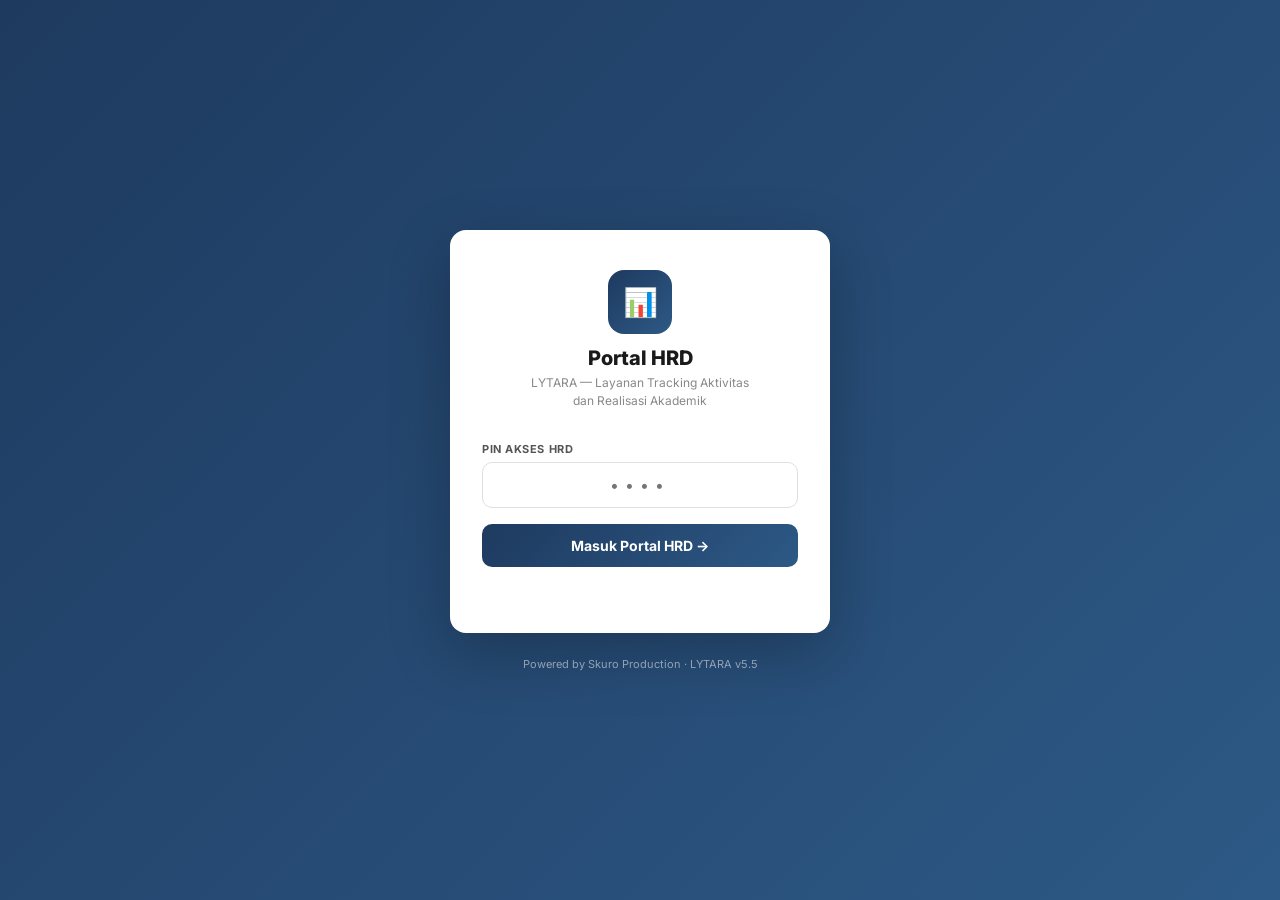
==== hrd.html @ 9475cfd2 "Update hrd.html" ====
<!DOCTYPE html>
<html lang="id">
<head>
<meta charset="UTF-8"/>
<meta name="viewport" content="width=device-width, initial-scale=1.0"/>
<title>LYTARA — Portal HRD</title>
<link href="https://fonts.googleapis.com/css2?family=Inter:wght@400;500;600;700;800&display=swap" rel="stylesheet"/>
<style>
/* ── RESET & BASE ── */
*{box-sizing:border-box;margin:0;padding:0}
body{font-family:'Inter',sans-serif;font-size:14px;color:#1a1a1a;background:#f0f2f5;min-height:100vh}

/* ── LOGIN SCREEN ── */
.login-screen{display:flex;position:fixed;inset:0;background:linear-gradient(135deg,#1e3a5f 0%,#2d5986 100%);z-index:200;align-items:center;justify-content:center;padding:1rem;flex-direction:column}
.login-screen.hide{display:none}
.login-box{background:#fff;border-radius:16px;padding:2.5rem 2rem;width:100%;max-width:380px;box-shadow:0 20px 60px rgba(0,0,0,.25)}
.login-logo{text-align:center;margin-bottom:1.5rem}
.login-logo-icon{width:64px;height:64px;background:linear-gradient(135deg,#1e3a5f,#2d5986);border-radius:16px;display:flex;align-items:center;justify-content:center;margin:0 auto 12px;font-size:28px}
.login-title{font-size:20px;font-weight:800;color:#1a1a1a;text-align:center;margin-bottom:4px}
.login-sub{font-size:12px;color:#888;text-align:center;margin-bottom:2rem;line-height:1.5}
.login-label{display:block;font-size:11px;font-weight:700;color:#555;margin-bottom:6px;text-transform:uppercase;letter-spacing:.05em}
.login-input{width:100%;border:1.5px solid #e0e0e0;border-radius:10px;padding:12px 14px;font-size:16px;font-family:inherit;text-align:center;letter-spacing:6px;outline:none;transition:border-color .2s}
.login-input:focus{border-color:#2d5986}
.login-btn{width:100%;padding:13px;background:linear-gradient(135deg,#1e3a5f,#2d5986);color:#fff;border:none;border-radius:10px;font-size:14px;font-weight:700;font-family:inherit;cursor:pointer;margin-top:1rem;transition:opacity .2s}
.login-btn:hover{opacity:.9}
.login-err{font-size:12px;color:#d32f2f;text-align:center;margin-top:10px;min-height:16px;font-weight:500}
.login-footer{color:rgba(255,255,255,.5);font-size:11px;margin-top:1.5rem;text-align:center}

/* ── APP LAYOUT ── */
.app{display:none;min-height:100vh;flex-direction:column}
.app.show{display:flex}

/* ── HEADER ── */
.hrd-header{background:#fff;border-bottom:1px solid #e8eaed;padding:0 1.5rem;display:flex;align-items:center;justify-content:space-between;height:60px;position:sticky;top:0;z-index:10;box-shadow:0 1px 4px rgba(0,0,0,.06)}
.hrd-header-left{display:flex;align-items:center;gap:12px}
.hrd-logo{width:36px;height:36px;background:linear-gradient(135deg,#1e3a5f,#2d5986);border-radius:9px;display:flex;align-items:center;justify-content:center;font-size:16px;flex-shrink:0}
.hrd-brand{font-size:15px;font-weight:800;color:#1a1a1a}
.hrd-brand span{font-size:11px;font-weight:500;color:#888;display:block;margin-top:1px}
.hrd-header-right{display:flex;align-items:center;gap:10px}
.hrd-badge{background:#e8f0fe;color:#1e3a5f;font-size:11px;font-weight:700;padding:4px 10px;border-radius:20px}
.hrd-clock{font-size:12px;color:#888;font-weight:500}
.btn-logout{padding:7px 14px;border:1.5px solid #e0e0e0;border-radius:8px;background:#fff;font-size:12px;font-weight:600;color:#666;cursor:pointer;font-family:inherit;transition:all .2s}
.btn-logout:hover{border-color:#d32f2f;color:#d32f2f}

/* ── MAIN CONTENT ── */
.hrd-main{flex:1;padding:1.5rem;max-width:1100px;width:100%;margin:0 auto}

/* ── TAB NAV ── */
.hrd-tabs{display:flex;gap:2px;background:#fff;border:1px solid #e8eaed;border-radius:12px;padding:4px;margin-bottom:1.5rem;box-shadow:0 1px 4px rgba(0,0,0,.04)}
.hrd-tab{flex:1;padding:9px 12px;text-align:center;font-size:13px;font-weight:600;cursor:pointer;border-radius:9px;border:none;background:none;color:#888;font-family:inherit;transition:all .15s;white-space:nowrap}
.hrd-tab.active{background:linear-gradient(135deg,#1e3a5f,#2d5986);color:#fff;box-shadow:0 2px 8px rgba(30,58,95,.25)}
.hrd-panel{display:none}
.hrd-panel.active{display:block}

/* ── CARDS ── */
.card{background:#fff;border:1px solid #e8eaed;border-radius:12px;padding:1.25rem;margin-bottom:1rem;box-shadow:0 1px 4px rgba(0,0,0,.04)}
.card-title{font-size:13px;font-weight:700;color:#555;text-transform:uppercase;letter-spacing:.05em;margin-bottom:1rem;display:flex;align-items:center;gap:6px}

/* ── STAT GRID ── */
.stat-grid{display:grid;grid-template-columns:repeat(auto-fit,minmax(160px,1fr));gap:12px;margin-bottom:1.5rem}
.stat-card{background:#fff;border:1px solid #e8eaed;border-radius:12px;padding:1.25rem;text-align:center;box-shadow:0 1px 4px rgba(0,0,0,.04)}
.stat-num{font-size:28px;font-weight:800;color:#1a1a1a;line-height:1}
.stat-lbl{font-size:11px;color:#888;margin-top:6px;font-weight:500}
.stat-card.blue .stat-num{color:#1e3a5f}
.stat-card.green .stat-num{color:#2e7d32}
.stat-card.orange .stat-num{color:#e65100}
.stat-card.red .stat-num{color:#c62828}

/* ── FILTER BAR ── */
.filter-bar{display:flex;gap:10px;flex-wrap:wrap;margin-bottom:1.25rem;align-items:flex-end}
.filter-group{display:flex;flex-direction:column;gap:4px}
.filter-label{font-size:11px;font-weight:700;color:#555;text-transform:uppercase;letter-spacing:.04em}
.filter-input{border:1.5px solid #e0e0e0;border-radius:8px;padding:8px 10px;font-size:13px;font-family:inherit;background:#fff;color:#1a1a1a;outline:none;min-width:140px}
.filter-input:focus{border-color:#2d5986}
.btn-filter{padding:8px 18px;background:#1e3a5f;color:#fff;border:none;border-radius:8px;font-size:13px;font-weight:600;cursor:pointer;font-family:inherit;align-self:flex-end}
.btn-export{padding:8px 16px;background:#2e7d32;color:#fff;border:none;border-radius:8px;font-size:13px;font-weight:600;cursor:pointer;font-family:inherit;display:flex;align-items:center;gap:6px;align-self:flex-end}
.btn-export:hover{background:#1b5e20}

/* ── TABLE ── */
.tbl-wrap{overflow-x:auto}
table{width:100%;border-collapse:collapse;font-size:13px}
th{text-align:left;padding:10px 12px;font-weight:700;color:#555;border-bottom:2px solid #e8eaed;background:#f8f9fa;font-size:11px;text-transform:uppercase;letter-spacing:.04em;white-space:nowrap}
td{padding:10px 12px;border-bottom:1px solid #f0f2f5;color:#1a1a1a;vertical-align:middle}
tr:last-child td{border-bottom:none}
tr:hover td{background:#f8f9fa}

/* ── BADGE ── */
.badge{display:inline-block;padding:3px 10px;border-radius:20px;font-size:11px;font-weight:700}
.badge-green{background:#e8f5e9;color:#2e7d32}
.badge-yellow{background:#fff8e1;color:#e65100}
.badge-red{background:#ffebee;color:#c62828}
.badge-blue{background:#e3f2fd;color:#1565c0}
.badge-gray{background:#f5f5f5;color:#666}

/* ── PROGRESS BAR ── */
.prog-wrap{background:#f0f2f5;border-radius:20px;height:8px;flex:1;min-width:80px}
.prog-bar{height:8px;border-radius:20px;transition:width .4s ease}

/* ── LEADERBOARD ── */
.lb-row{display:flex;align-items:center;gap:12px;padding:10px 0;border-bottom:1px solid #f0f2f5}
.lb-row:last-child{border-bottom:none}
.lb-rank{width:30px;text-align:center;font-size:16px;flex-shrink:0}
.lb-rank-num{width:30px;text-align:center;font-size:12px;font-weight:700;color:#888;flex-shrink:0}
.lb-avatar{width:36px;height:36px;border-radius:50%;display:flex;align-items:center;justify-content:center;font-size:13px;font-weight:700;color:#fff;flex-shrink:0}
.lb-info{flex:1;min-width:0}
.lb-name{font-size:13px;font-weight:700;color:#1a1a1a;white-space:nowrap;overflow:hidden;text-overflow:ellipsis}
.lb-sub{font-size:11px;color:#888;margin-top:2px}
.lb-pct{font-size:14px;font-weight:800;width:44px;text-align:right;flex-shrink:0}

/* ── DETAIL DOSEN ── */
.dosen-grid{display:grid;grid-template-columns:repeat(auto-fill,minmax(260px,1fr));gap:12px;margin-bottom:1rem}
.dosen-card{background:#fff;border:1px solid #e8eaed;border-radius:12px;padding:1rem;cursor:pointer;transition:all .15s;box-shadow:0 1px 4px rgba(0,0,0,.04)}
.dosen-card:hover{border-color:#2d5986;box-shadow:0 4px 16px rgba(30,58,95,.12);transform:translateY(-1px)}
.dosen-card-header{display:flex;align-items:center;gap:10px;margin-bottom:10px}
.dosen-avatar{width:40px;height:40px;border-radius:50%;display:flex;align-items:center;justify-content:center;font-size:14px;font-weight:800;color:#fff;flex-shrink:0}
.dosen-name{font-size:13px;font-weight:700;color:#1a1a1a;line-height:1.3}
.dosen-nip{font-size:11px;color:#888;margin-top:1px}
.dosen-stats{display:grid;grid-template-columns:1fr 1fr;gap:6px}
.dosen-stat{background:#f8f9fa;border-radius:8px;padding:7px 10px;text-align:center}
.dosen-stat-num{font-size:15px;font-weight:800;color:#1a1a1a}
.dosen-stat-lbl{font-size:10px;color:#888;margin-top:1px}

/* ── MODAL DETAIL ── */
.mo{display:none;position:fixed;inset:0;background:rgba(0,0,0,.5);z-index:100;align-items:flex-start;justify-content:center;padding:1rem;overflow-y:auto}
.mo.open{display:flex}
.mo-box{background:#fff;border-radius:16px;padding:1.75rem;width:100%;max-width:600px;margin:auto;box-shadow:0 20px 60px rgba(0,0,0,.2)}
.mo-header{display:flex;justify-content:space-between;align-items:flex-start;margin-bottom:1.25rem}
.mo-title{font-size:16px;font-weight:800;color:#1a1a1a}
.mo-close{width:32px;height:32px;border:none;background:#f0f2f5;border-radius:8px;cursor:pointer;font-size:16px;display:flex;align-items:center;justify-content:center;flex-shrink:0}

/* ── TREN CHART ── */
.tren-wrap{display:flex;align-items:flex-end;gap:4px;height:80px}
.tren-col{display:flex;flex-direction:column;align-items:center;flex:1;gap:3px}
.tren-bar{width:100%;border-radius:4px 4px 0 0;min-height:2px;transition:height .4s}
.tren-lbl{font-size:9px;color:#888;white-space:nowrap}
.tren-pct{font-size:9px;font-weight:700}

/* ── EMPTY STATE ── */
.empty{text-align:center;padding:2rem;color:#aaa;font-size:13px}

/* ── LOADING ── */
.loading{text-align:center;padding:2rem;color:#888;font-size:13px}

/* ── PRINT ── */
@media print{
  .hrd-header,.hrd-tabs,.filter-bar,.btn-export,.btn-logout,.mo{display:none!important}
  .hrd-panel{display:block!important}
  body,html{background:#fff}
  .card{box-shadow:none;border:1px solid #ddd}
}
</style>
</head>
<body>

<!-- ── LOGIN SCREEN ── -->
<div class="login-screen" id="login-screen">
  <div class="login-box">
    <div class="login-logo">
      <div class="login-logo-icon">📊</div>
      <div class="login-title">Portal HRD</div>
      <div class="login-sub">LYTARA — Layanan Tracking Aktivitas<br>dan Realisasi Akademik</div>
    </div>
    <label class="login-label">PIN Akses HRD</label>
    <input class="login-input" type="password" id="hrd-pin" placeholder="••••" maxlength="4"
      onkeydown="if(event.key==='Enter') doHrdLogin()"/>
    <button class="login-btn" onclick="doHrdLogin()">Masuk Portal HRD →</button>
    <div class="login-err" id="login-err"></div>
  </div>
  <div class="login-footer">Powered by Skuro Production · LYTARA v5.5</div>
</div>

<!-- ── APP ── -->
<div class="app" id="app">

  <!-- Header -->
  <div class="hrd-header">
    <div class="hrd-header-left">
      <div class="hrd-logo">📊</div>
      <div class="hrd-brand">
        Portal HRD
        <span>LYTARA — Monitoring Kehadiran Dosen</span>
      </div>
    </div>
    <div class="hrd-header-right">
      <span class="hrd-badge">👤 HRD View</span>
      <span class="hrd-clock" id="clk"></span>
      <button class="btn-logout" onclick="doLogout()">Keluar</button>
    </div>
  </div>

  <!-- Main -->
  <div class="hrd-main">

    <!-- Filter Semester Global (berlaku untuk Rekap & Leaderboard) -->
    <div style="display:flex;align-items:center;gap:10px;margin-bottom:1rem;background:#fff;border:1px solid #e8eaed;border-radius:10px;padding:10px 14px;box-shadow:0 1px 4px rgba(0,0,0,.04)">
      <span style="font-size:11px;font-weight:700;color:#555;text-transform:uppercase;letter-spacing:.05em;white-space:nowrap">📅 Tahun Akademik / Semester</span>
      <select id="global-semester" class="filter-input" style="min-width:200px;margin:0" onchange="onGlobalSemesterChange()">
        <option value="all">Semua Semester</option>
      </select>
      <span style="font-size:11px;color:#aaa;white-space:nowrap">Berlaku untuk tab Rekap & Leaderboard</span>
    </div>

    <!-- Tab Nav -->
    <div class="hrd-tabs">
      <button class="hrd-tab active" onclick="switchTab('rekap',this)">📋 Rekap Kehadiran</button>
      <button class="hrd-tab" onclick="switchTab('leaderboard',this)">🏆 Leaderboard</button>
      <button class="hrd-tab" onclick="switchTab('detail',this)">👥 Detail Per Dosen</button>
      <button class="hrd-tab" onclick="switchTab('rapor',this)">📄 Rapor Evaluasi</button>
    </div>

    <!-- ══ PANEL 1: REKAP KEHADIRAN ══ -->
    <div class="hrd-panel active" id="panel-rekap">

      <!-- Stat summary -->
      <div class="stat-grid" id="rekap-stat-grid">
        <div class="stat-card blue"><div class="stat-num" id="st-total-dosen">–</div><div class="stat-lbl">Total Dosen</div></div>
        <div class="stat-card"><div class="stat-num" id="st-total-presensi">–</div><div class="stat-lbl">Total Presensi</div></div>
        <div class="stat-card green"><div class="stat-num" id="st-tepat">–</div><div class="stat-lbl">% Tepat Hadir</div></div>
        <div class="stat-card orange"><div class="stat-num" id="st-terlambat">–</div><div class="stat-lbl">% Terlambat</div></div>
        <div class="stat-card red"><div class="stat-num" id="st-sangat">–</div><div class="stat-lbl">% Sangat Terlambat</div></div>
      </div>

      <!-- Filter -->
      <div class="filter-bar">
        <div class="filter-group">
          <span class="filter-label">Bulan</span>
          <select class="filter-input" id="rekap-bulan">
            <option value="all">Semua Bulan</option>
          </select>
        </div>
        <div class="filter-group">
          <span class="filter-label">Dosen</span>
          <select class="filter-input" id="rekap-dosen">
            <option value="all">Semua Dosen</option>
          </select>
        </div>
        <button class="btn-filter" onclick="renderRekap()">Terapkan</button>
        <button class="btn-export" onclick="exportRekap()">⬇ Export Excel</button>
      </div>

      <!-- Table -->
      <div class="card">
        <div class="tbl-wrap">
          <table id="rekap-table">
            <thead>
              <tr>
                <th>No</th>
                <th>Nama Dosen</th>
                <th>NIP</th>
                <th>Total Sesi</th>
                <th>Tepat Waktu</th>
                <th>Terlambat</th>
                <th>Sangat Terlambat</th>
                <th>% Kehadiran</th>
                <th>Grafik</th>
              </tr>
            </thead>
            <tbody id="rekap-tbody">
              <tr><td colspan="9" class="loading">Memuat data...</td></tr>
            </tbody>
          </table>
        </div>
      </div>
    </div>

    <!-- ══ PANEL 2: LEADERBOARD ══ -->
    <div class="hrd-panel" id="panel-leaderboard">
      <div style="display:grid;grid-template-columns:1fr 1fr;gap:1rem">

        <div class="card">
          <div class="card-title">🏆 Top Ketepatan Hadir</div>
          <div id="lb-hadir"></div>
        </div>

        <div class="card">
          <div class="card-title">🔴 Paling Sering Terlambat</div>
          <div id="lb-selesai"></div>
        </div>

      </div>

      <div class="card" style="margin-top:0">
        <div class="card-title">⚠️ Perlu Perhatian — Kehadiran Rendah</div>
        <div id="lb-rendah"></div>
      </div>

      <!-- Keterangan metodologi -->
      <div style="background:#f8f9fa;border:1px solid #e8eaed;border-radius:10px;padding:14px 16px;margin-top:0;font-size:12px;color:#666;line-height:1.8">
        <div style="font-size:11px;font-weight:700;color:#555;text-transform:uppercase;letter-spacing:.05em;margin-bottom:8px">ℹ️ Keterangan Metodologi</div>
        <div style="display:grid;grid-template-columns:1fr 1fr 1fr;gap:12px">
          <div>
            <div style="font-weight:700;color:#1a1a1a;margin-bottom:3px">🏆 Top Ketepatan Hadir</div>
            Diurutkan berdasarkan persentase sesi yang direkam tepat waktu (status hijau). Minimum 3 sesi untuk masuk perhitungan.
          </div>
          <div>
            <div style="font-weight:700;color:#1a1a1a;margin-bottom:3px">🔴 Paling Sering Terlambat</div>
            Diurutkan berdasarkan <b>rata-rata menit keterlambatan</b> per sesi. Data dengan selisih &gt;120 menit dikecualikan karena dianggap anomali (kemungkinan lupa rekam, bukan keterlambatan murni).
          </div>
          <div>
            <div style="font-weight:700;color:#1a1a1a;margin-bottom:3px">⚠️ Perlu Perhatian</div>
            Dosen dengan persentase ketepatan hadir di bawah 70%. Ambang batas ini mengacu pada standar minimal kehadiran akademik yang umum berlaku.
          </div>
        </div>
        <div style="margin-top:10px;padding-top:10px;border-top:1px solid #e8eaed;color:#999">
          Status kehadiran ditentukan sistem berdasarkan selisih waktu rekam dengan jadwal: <span style="color:#2e7d32;font-weight:600">Tepat</span> = sesuai jadwal, <span style="color:#e65100;font-weight:600">Terlambat</span> = lewat jadwal, <span style="color:#c62828;font-weight:600">Sangat Terlambat</span> = jauh melewati jadwal.
        </div>
      </div>
    </div>

    <!-- ══ PANEL 3: DETAIL PER DOSEN ══ -->
    <div class="hrd-panel" id="panel-detail">
      <div class="filter-bar">
        <div class="filter-group">
          <span class="filter-label">Cari Dosen</span>
          <input class="filter-input" type="text" id="detail-cari" placeholder="Ketik nama..." oninput="renderDetail()"/>
        </div>
        <button class="btn-export" onclick="exportDetail()">⬇ Export Excel</button>
      </div>
      <div class="dosen-grid" id="detail-grid">
        <div class="loading">Memuat data...</div>
      </div>
    </div>

    <!-- ══ PANEL 4: RAPOR EVALUASI ══ -->
    <div class="hrd-panel" id="panel-rapor">
      <div class="filter-bar">
        <div class="filter-group">
          <span class="filter-label">Semester</span>
          <select class="filter-input" id="rapor-sem" onchange="renderRaporSemua()">
            <option value="all">Semua Semester</option>
          </select>
        </div>
        <div class="filter-group">
          <span class="filter-label">Cari Dosen</span>
          <input class="filter-input" type="text" id="rapor-cari" placeholder="Ketik nama..." oninput="renderRaporSemua()"/>
        </div>
        <button class="btn-export" onclick="exportRaporSemua()">⬇ Export Excel Semua</button>
      </div>
      <!-- Tabel semua dosen -->
      <div class="card" style="margin-bottom:1rem">
        <div class="tbl-wrap">
          <table>
            <thead>
              <tr>
                <th>No</th>
                <th>Nama Dosen</th>
                <th>NIP</th>
                <th style="text-align:center">Sesi</th>
                <th style="text-align:center">Tepat</th>
                <th style="text-align:center">Terlambat</th>
                <th style="text-align:center">Sangat Lambat</th>
                <th style="text-align:center">% Hadir</th>
                <th style="text-align:center">Grade</th>
                <th style="text-align:center">Aksi</th>
              </tr>
            </thead>
            <tbody id="rapor-tbody-semua">
              <tr><td colspan="10" class="loading">Memuat data...</td></tr>
            </tbody>
          </table>
        </div>
      </div>
    </div>

  </div><!-- /hrd-main -->
</div><!-- /app -->

<!-- Modal Detail Dosen -->
<div class="mo" id="mo-detail">
  <div class="mo-box">
    <div class="mo-header">
      <div>
        <div class="mo-title" id="mo-nama">–</div>
        <div style="font-size:12px;color:#888;margin-top:2px" id="mo-nip">–</div>
      </div>
      <button class="mo-close" onclick="closeMo()">✕</button>
    </div>
    <div id="mo-konten"></div>
  </div>
</div>

<!-- Modal Rapor Detail per Dosen -->
<div class="mo" id="mo-rapor">
  <div class="mo-box" style="max-width:700px">
    <div class="mo-header">
      <div>
        <div class="mo-title" id="mo-rapor-nama">–</div>
        <div style="font-size:12px;color:#888;margin-top:2px" id="mo-rapor-nip">–</div>
      </div>
      <div style="display:flex;gap:8px;align-items:center">
        <button class="btn-export" style="padding:6px 12px;font-size:11px" onclick="exportRaporSatu()">⬇ Export</button>
        <button class="mo-close" onclick="closeMoRapor()">✕</button>
      </div>
    </div>
    <div id="mo-rapor-konten"></div>
  </div>
</div>

<script>
// ── CONFIG ──
const API     = 'https://script.google.com/macros/s/AKfycbzcIoEqRDMV0rnNzPn6A_A8KP4JR_9hnQuKKY4yQDpvQq6p_M2mlenyjt1xJ9KCPtbN/exec';
const PIN_HRD = '0630';

// ── STATE ──
let D=[], J=[], P=[], loggedIn=false;

// ── CLOCK ──
function tick(){
  var el=document.getElementById('clk'); if(!el)return;
  var n=new Date();
  el.textContent=n.toLocaleDateString('id-ID',{weekday:'short',day:'numeric',month:'short',year:'numeric'})+' '+n.toLocaleTimeString('id-ID',{hour:'2-digit',minute:'2-digit',second:'2-digit'});
}
setInterval(tick,1000); tick();

// ── AUTH ──
function doHrdLogin(){
  var pin=document.getElementById('hrd-pin').value.trim();
  var err=document.getElementById('login-err');
  if(!pin){err.textContent='Masukkan PIN terlebih dahulu.';return;}
  if(pin!==PIN_HRD){err.textContent='❌ PIN salah. Hubungi administrator.';document.getElementById('hrd-pin').value='';return;}
  sessionStorage.setItem('hrd_auth','1');
  showApp();
}

function doLogout(){
  if(!confirm('Keluar dari Portal HRD?'))return;
  sessionStorage.removeItem('hrd_auth');
  document.getElementById('app').classList.remove('show');
  document.getElementById('login-screen').classList.remove('hide');
  document.getElementById('hrd-pin').value='';
}

async function showApp(){
  document.getElementById('login-screen').classList.add('hide');
  document.getElementById('app').classList.add('show');
  await loadData();
}

// ── DATA LOAD ──
async function get(p){
  var r=await fetch(API+'?'+new URLSearchParams(p).toString(),{redirect:'follow'});
  return JSON.parse(await r.text());
}

async function loadData(){
  try{
    var r=await Promise.all([
      get({action:'getDosen'}),
      get({action:'getJadwal'}),
      get({action:'getPresensi'})
    ]);
    D=r[0].data||[];
    J=r[1].data||[];
    P=r[2].data||[];
    initFilters();
    renderRekap();
    renderLeaderboard();
    renderDetail();
    initRapor();
  }catch(e){
    console.error('Gagal load data:',e);
  }
}

// ── HELPERS ──
function initials(nama){
  var p=nama.trim().split(' ');
  return ((p[0]?p[0][0]:'')+( p[1]?p[1][0]:'')).toUpperCase();
}

var AVATAR_COLORS=['#1e3a5f','#2e7d32','#6a1b9a','#c62828','#e65100','#00695c','#4527a0','#0277bd'];
function avatarColor(id){
  var idx=0; for(var i=0;i<id.length;i++) idx+=id.charCodeAt(i);
  return AVATAR_COLORS[idx%AVATAR_COLORS.length];
}

function pctColor(pct){
  if(pct>=80)return'#2e7d32';
  if(pct>=60)return'#e65100';
  return'#c62828';
}

function badgeClass(pct){
  if(pct>=80)return'badge-green';
  if(pct>=60)return'badge-yellow';
  return'badge-red';
}

function bulanNama(num){
  return['','Jan','Feb','Mar','Apr','Mei','Jun','Jul','Agu','Sep','Okt','Nov','Des'][num]||'';
}

// Hitung statistik per dosen
function hitungStatDosen(dosenId, filterBulan, filterSemester){
  var myP = P.filter(function(p){
    if(p.dosenId!==dosenId) return false;
    if(filterBulan && filterBulan!=='all' && String(p.bulan)!==String(filterBulan)) return false;
    if(filterSemester && filterSemester!=='all' && String(p.semester)!==String(filterSemester)) return false;
    return true;
  });
  var total  = myP.length;
  var tepat  = myP.filter(function(p){return p.color==='green';}).length;
  var lambat = myP.filter(function(p){return p.color==='yellow';}).length;
  var sangat = myP.filter(function(p){return p.color==='red';}).length;
  var selesaiTepat = myP.filter(function(p){return p.colorSelesai==='green'&&p.waktuSelesai;}).length;
  var pctHadir = total>0?Math.round(tepat/total*100):0;
  var pctSelesai = total>0?Math.round(selesaiTepat/total*100):0;
  return{total,tepat,lambat,sangat,pctHadir,pctSelesai,myP};
}

// ── INIT FILTERS ──
function initFilters(){
  // Bulan
  var bulanSet={};
  P.forEach(function(p){if(p.bulan)bulanSet[p.bulan]=true;});
  var bulanKeys=Object.keys(bulanSet).map(Number).sort(function(a,b){return a-b;});
  var selBulan=document.getElementById('rekap-bulan');
  selBulan.innerHTML='<option value="all">Semua Bulan</option>';
  bulanKeys.forEach(function(b){
    var o=document.createElement('option');
    o.value=b; o.textContent=bulanNama(b)+' '+Math.floor(b/100||new Date().getFullYear());
    selBulan.appendChild(o);
  });

  // Dosen filter rekap
  var selDosen=document.getElementById('rekap-dosen');
  selDosen.innerHTML='<option value="all">Semua Dosen</option>';
  D.forEach(function(d){
    var o=document.createElement('option');
    o.value=d.id; o.textContent=d.nama.split(',')[0];
    selDosen.appendChild(o);
  });

  // Semester — isi dropdown rapor-sem & global-semester
  // Sort terbaru dulu: "Semester Genap 2026/2027" > "Semester Ganjil 2025/2026"
  var semSet={};
  P.forEach(function(p){if(p.semester&&p.semester.trim())semSet[p.semester.trim()]=true;});
  var semKeys=Object.keys(semSet).sort().reverse(); // terbaru di atas

  var selSem=document.getElementById('rapor-sem');
  selSem.innerHTML='<option value="all">Semua Semester</option>';
  semKeys.forEach(function(s){
    var o=document.createElement('option');
    o.value=s; o.textContent=s; selSem.appendChild(o);
  });

  var selGlobal=document.getElementById('global-semester');
  selGlobal.innerHTML='<option value="all">Semua Semester</option>';
  semKeys.forEach(function(s){
    var o=document.createElement('option');
    o.value=s; o.textContent=s; selGlobal.appendChild(o);
  });

  // Stat ringkas
  var totP=P.length;
  var tepat=P.filter(function(p){return p.color==='green';}).length;
  var lambat=P.filter(function(p){return p.color==='yellow';}).length;
  var sangat=P.filter(function(p){return p.color==='red';}).length;
  document.getElementById('st-total-dosen').textContent=D.length;
  document.getElementById('st-total-presensi').textContent=totP;
  document.getElementById('st-tepat').textContent=totP>0?Math.round(tepat/totP*100)+'%':'–';
  document.getElementById('st-terlambat').textContent=totP>0?Math.round(lambat/totP*100)+'%':'–';
  document.getElementById('st-sangat').textContent=totP>0?Math.round(sangat/totP*100)+'%':'–';
}

// ── PANEL 1: REKAP ──
function renderRekap(){
  var filterBulan=document.getElementById('rekap-bulan').value;
  var filterDosen=document.getElementById('rekap-dosen').value;
  var filterSemester=document.getElementById('global-semester').value;

  var dosenList = filterDosen==='all' ? D : D.filter(function(d){return d.id===filterDosen;});
  var rows = dosenList.map(function(d){
    var s=hitungStatDosen(d.id, filterBulan, filterSemester);
    return{d,s};
  }).filter(function(x){return x.s.total>0;})
    .sort(function(a,b){return b.s.pctHadir-a.s.pctHadir;});

  if(!rows.length){
    document.getElementById('rekap-tbody').innerHTML='<tr><td colspan="9" class="empty">Tidak ada data presensi untuk filter ini.</td></tr>';
    return;
  }

  document.getElementById('rekap-tbody').innerHTML=rows.map(function(item,i){
    var d=item.d, s=item.s;
    var pct=s.pctHadir;
    var barColor=pctColor(pct);
    return '<tr>'
      +'<td style="color:#888;font-size:12px">'+(i+1)+'</td>'
      +'<td><div style="font-weight:600;color:#1a1a1a">'+d.nama.split(',')[0]+'</div>'+(d.nama.includes(',')&&d.nama.split(',')[1]?'<div style="font-size:11px;color:#888">'+d.nama.split(',').slice(1).join(',').trim()+'</div>':'')+'</td>'
      +'<td style="color:#888;font-size:12px">'+(d.nip||'–')+'</td>'
      +'<td style="font-weight:700;text-align:center">'+s.total+'</td>'
      +'<td style="text-align:center"><span class="badge badge-green">'+s.tepat+'</span></td>'
      +'<td style="text-align:center"><span class="badge badge-yellow">'+s.lambat+'</span></td>'
      +'<td style="text-align:center"><span class="badge badge-red">'+s.sangat+'</span></td>'
      +'<td style="font-weight:800;color:'+barColor+'">'+pct+'%</td>'
      +'<td style="min-width:100px"><div style="display:flex;align-items:center;gap:6px"><div class="prog-wrap"><div class="prog-bar" style="width:'+pct+'%;background:'+barColor+'"></div></div></div></td>'
      +'</tr>';
  }).join('');
}

// ── PANEL 2: LEADERBOARD ──
function renderLeaderboard(){
  var filterSemLb=document.getElementById('global-semester').value;
  var dosenStats=D.map(function(d){
    var s=hitungStatDosen(d.id,'all',filterSemLb);
    return{d,s};
  }).filter(function(x){return x.s.total>=3;}); // min 3 sesi

  // Top hadir
  var topHadir=dosenStats.slice().sort(function(a,b){return b.s.pctHadir-a.s.pctHadir;}).slice(0,10);
  document.getElementById('lb-hadir').innerHTML=topHadir.length?topHadir.map(function(item,i){
    var medals=['🥇','🥈','🥉'];
    return '<div class="lb-row">'
      +'<div class="'+(i<3?'lb-rank':'lb-rank-num')+'">'+(i<3?medals[i]:i+1)+'</div>'
      +'<div class="lb-avatar" style="background:'+avatarColor(item.d.id)+'">'+initials(item.d.nama)+'</div>'
      +'<div class="lb-info"><div class="lb-name">'+item.d.nama.split(',')[0]+'</div><div class="lb-sub">'+item.s.total+' sesi · '+item.s.tepat+' tepat waktu</div></div>'
      +'<div class="lb-pct" style="color:'+pctColor(item.s.pctHadir)+'">'+item.s.pctHadir+'%</div>'
      +'</div>';
  }).join(''):'<div class="empty">Belum ada data.</div>';

  // Top selesai
  // Paling sering terlambat — rata-rata menit keterlambatan, exclude anomali >120 menit
  var topTerlambat = dosenStats.map(function(item) {
    // Ambil presensi yang terlambat, exclude anomali lupa rekam (>120 menit)
    var lambatValid = item.s.myP.filter(function(p) {
      return (p.color === 'yellow' || p.color === 'red') && Number(p.diff) <= 120;
    });
    var rataLambat = lambatValid.length > 0
      ? Math.round(lambatValid.reduce(function(acc,p){ return acc + Number(p.diff); }, 0) / lambatValid.length)
      : 0;
    return { d: item.d, s: item.s, lambatValid: lambatValid, rataLambat: rataLambat };
  }).filter(function(x){ return x.lambatValid.length > 0; })
    .sort(function(a,b){ return b.rataLambat - a.rataLambat; })
    .slice(0,10);

  document.getElementById('lb-selesai').innerHTML = topTerlambat.length ? topTerlambat.map(function(item,i){
    var mnt = item.rataLambat;
    var warnColor = mnt >= 30 ? '#c62828' : mnt >= 15 ? '#e65100' : '#888';
    return '<div class="lb-row">'
      +'<div class="lb-rank-num">'+(i+1)+'</div>'
      +'<div class="lb-avatar" style="background:'+avatarColor(item.d.id)+'">'+initials(item.d.nama)+'</div>'
      +'<div class="lb-info"><div class="lb-name">'+item.d.nama.split(',')[0]+'</div>'
        +'<div class="lb-sub">'+item.lambatValid.length+' sesi terlambat (dari '+item.s.total+' total) · exclude anomali >120 mnt</div></div>'
      +'<div class="lb-pct" style="color:'+warnColor+';font-size:12px;white-space:nowrap">~'+mnt+' mnt</div>'
      +'</div>';
  }).join('') : '<div class="empty">Tidak ada data keterlambatan valid.</div>';

  // Perlu perhatian
  var rendah=dosenStats.filter(function(x){return x.s.pctHadir<70;}).sort(function(a,b){return a.s.pctHadir-b.s.pctHadir;});
  document.getElementById('lb-rendah').innerHTML=rendah.length?
    '<table style="width:100%;font-size:13px;border-collapse:collapse">'
    +'<thead><tr><th style="text-align:left;padding:8px 10px;font-size:11px;font-weight:700;color:#555;border-bottom:2px solid #f0f2f5;text-transform:uppercase">Dosen</th>'
    +'<th style="text-align:center;padding:8px 10px;font-size:11px;font-weight:700;color:#555;border-bottom:2px solid #f0f2f5;text-transform:uppercase">Sesi</th>'
    +'<th style="text-align:center;padding:8px 10px;font-size:11px;font-weight:700;color:#555;border-bottom:2px solid #f0f2f5;text-transform:uppercase">% Hadir</th>'
    +'<th style="padding:8px 10px;border-bottom:2px solid #f0f2f5">Grafik</th></tr></thead><tbody>'
    +rendah.map(function(item){
      var pct=item.s.pctHadir;
      return '<tr><td style="padding:8px 10px;border-bottom:1px solid #f0f2f5;font-weight:600">'+item.d.nama.split(',')[0]+'</td>'
        +'<td style="padding:8px 10px;border-bottom:1px solid #f0f2f5;text-align:center;color:#888">'+item.s.total+'</td>'
        +'<td style="padding:8px 10px;border-bottom:1px solid #f0f2f5;text-align:center"><span class="badge '+badgeClass(pct)+'">'+pct+'%</span></td>'
        +'<td style="padding:8px 10px;border-bottom:1px solid #f0f2f5"><div class="prog-wrap"><div class="prog-bar" style="width:'+pct+'%;background:'+pctColor(pct)+'"></div></div></td>'
        +'</tr>';
    }).join('')+'</tbody></table>'
    :'<div style="padding:1rem;color:#2e7d32;font-weight:600;font-size:13px">✅ Semua dosen memiliki kehadiran ≥70% — tidak ada yang perlu perhatian khusus.</div>';
}

// ── PANEL 3: DETAIL PER DOSEN ──
function renderDetail(){
  var q=(document.getElementById('detail-cari').value||'').toLowerCase();
  var list=D.filter(function(d){return d.nama.toLowerCase().indexOf(q)>-1;});

  document.getElementById('detail-grid').innerHTML=list.map(function(d){
    var s=hitungStatDosen(d.id,'all','all');
    var pct=s.pctHadir;
    return '<div class="dosen-card" onclick="openDetail(\''+d.id+'\')">'
      +'<div class="dosen-card-header">'
        +'<div class="dosen-avatar" style="background:'+avatarColor(d.id)+'">'+initials(d.nama)+'</div>'
        +'<div><div class="dosen-name">'+d.nama.split(',')[0]+'</div><div class="dosen-nip">'+(d.nip?'NIP: '+d.nip:'Belum ada NIP')+'</div></div>'
      +'</div>'
      +'<div class="dosen-stats">'
        +'<div class="dosen-stat"><div class="dosen-stat-num">'+s.total+'</div><div class="dosen-stat-lbl">Total Sesi</div></div>'
        +'<div class="dosen-stat"><div class="dosen-stat-num" style="color:'+pctColor(pct)+'">'+pct+'%</div><div class="dosen-stat-lbl">Tepat Hadir</div></div>'
        +'<div class="dosen-stat"><div class="dosen-stat-num" style="color:#2e7d32">'+s.tepat+'</div><div class="dosen-stat-lbl">Tepat Waktu</div></div>'
        +'<div class="dosen-stat"><div class="dosen-stat-num" style="color:#c62828">'+s.sangat+'</div><div class="dosen-stat-lbl">Sangat Lambat</div></div>'
      +'</div>'
      +'<div style="margin-top:10px">'
        +'<div style="display:flex;justify-content:space-between;font-size:11px;color:#888;margin-bottom:4px"><span>Ketepatan Hadir</span><span style="font-weight:700;color:'+pctColor(pct)+'">'+pct+'%</span></div>'
        +'<div class="prog-wrap" style="height:6px"><div class="prog-bar" style="height:6px;width:'+pct+'%;background:'+pctColor(pct)+'"></div></div>'
      +'</div>'
      +'</div>';
  }).join('') || '<div class="empty">Tidak ditemukan.</div>';
}

function openDetail(id){
  var d=D.find(function(x){return x.id===id;});
  if(!d)return;
  var s=hitungStatDosen(id,'all');

  document.getElementById('mo-nama').textContent=d.nama.split(',')[0];
  document.getElementById('mo-nip').textContent=d.nip?'NIP: '+d.nip:'';

  // Tren bulanan
  var tren={};
  s.myP.forEach(function(p){if(p.bulan)tren[p.bulan]=(tren[p.bulan]||[]).concat(p);});
  var bulanKeys=Object.keys(tren).map(Number).sort(function(a,b){return a-b;});
  var trenHtml='<div class="tren-wrap">';
  bulanKeys.forEach(function(b){
    var arr=tren[b];
    var tp=arr.filter(function(p){return p.color==='green';}).length;
    var pct=Math.round(tp/arr.length*100);
    var h=Math.max(4,Math.round(pct*0.8));
    var c=pctColor(pct);
    trenHtml+='<div class="tren-col"><div class="tren-pct" style="color:'+c+'">'+pct+'</div><div class="tren-bar" style="height:'+h+'px;background:'+c+'"></div><div class="tren-lbl">'+bulanNama(b%100||b)+'</div></div>';
  });
  trenHtml+='</div>';

  // Riwayat presensi terbaru
  var recent=s.myP.slice().reverse().slice(0,10);
  var riwayatHtml='<table style="width:100%;font-size:12px;border-collapse:collapse;margin-top:4px">'
    +'<thead><tr><th style="text-align:left;padding:7px 8px;border-bottom:2px solid #f0f2f5;font-size:10px;font-weight:700;color:#888;text-transform:uppercase">Tanggal</th>'
    +'<th style="text-align:left;padding:7px 8px;border-bottom:2px solid #f0f2f5;font-size:10px;font-weight:700;color:#888;text-transform:uppercase">MK</th>'
    +'<th style="text-align:center;padding:7px 8px;border-bottom:2px solid #f0f2f5;font-size:10px;font-weight:700;color:#888;text-transform:uppercase">Hadir</th>'
    +'<th style="text-align:center;padding:7px 8px;border-bottom:2px solid #f0f2f5;font-size:10px;font-weight:700;color:#888;text-transform:uppercase">Selesai</th></tr></thead><tbody>'
    +recent.map(function(p){
      var stHadir=p.color==='green'?'badge-green':p.color==='yellow'?'badge-yellow':'badge-red';
      var stSelesai=p.colorSelesai==='green'?'badge-green':p.waktuSelesai?'badge-yellow':'badge-gray';
      var lblSelesai=p.waktuSelesai?p.statusSelesai||p.waktuSelesai:'Belum';
      return '<tr><td style="padding:7px 8px;border-bottom:1px solid #f0f2f5;color:#888">'+p.tanggal+'</td>'
        +'<td style="padding:7px 8px;border-bottom:1px solid #f0f2f5;font-weight:600">'+p.mk+(p.kelas?' ('+p.kelas+')':'')+'</td>'
        +'<td style="padding:7px 8px;border-bottom:1px solid #f0f2f5;text-align:center"><span class="badge '+stHadir+'">'+p.waktuHadir+'</span></td>'
        +'<td style="padding:7px 8px;border-bottom:1px solid #f0f2f5;text-align:center"><span class="badge '+stSelesai+'">'+lblSelesai+'</span></td>'
        +'</tr>';
    }).join('')+'</tbody></table>';

  document.getElementById('mo-konten').innerHTML=
    '<div style="display:grid;grid-template-columns:repeat(4,1fr);gap:8px;margin-bottom:1rem">'
      +'<div class="dosen-stat"><div class="dosen-stat-num">'+s.total+'</div><div class="dosen-stat-lbl">Total Sesi</div></div>'
      +'<div class="dosen-stat"><div class="dosen-stat-num" style="color:#2e7d32">'+s.tepat+'</div><div class="dosen-stat-lbl">Tepat Waktu</div></div>'
      +'<div class="dosen-stat"><div class="dosen-stat-num" style="color:#e65100">'+s.lambat+'</div><div class="dosen-stat-lbl">Terlambat</div></div>'
      +'<div class="dosen-stat"><div class="dosen-stat-num" style="color:#c62828">'+s.sangat+'</div><div class="dosen-stat-lbl">Sangat Lambat</div></div>'
    +'</div>'
    +'<div style="font-size:11px;font-weight:700;color:#555;text-transform:uppercase;letter-spacing:.04em;margin-bottom:8px">Tren Bulanan</div>'
    +trenHtml
    +'<div style="font-size:11px;font-weight:700;color:#555;text-transform:uppercase;letter-spacing:.04em;margin:12px 0 8px">10 Presensi Terakhir</div>'
    +riwayatHtml;

  document.getElementById('mo-detail').classList.add('open');
}

function closeMo(){document.getElementById('mo-detail').classList.remove('open');}
document.getElementById('mo-detail').addEventListener('click',function(e){if(e.target===this)closeMo();});

// ── PANEL 4: RAPOR ──
function initRapor(){}

// State untuk export rapor satu dosen dari modal
var _raporModalDid = null;
var _raporModalSem = null;

function renderRaporSemua(){
  var sem = document.getElementById('rapor-sem').value;
  var q   = (document.getElementById('rapor-cari').value||'').toLowerCase();
  var list = D.filter(function(d){ return d.nama.toLowerCase().indexOf(q)>-1; });

  var rows = list.map(function(d){
    var myP = P.filter(function(p){
      if(p.dosenId!==d.id) return false;
      if(sem!=='all'&&p.semester!==sem) return false;
      return true;
    });
    var total  = myP.length;
    var tepat  = myP.filter(function(p){return p.color==='green';}).length;
    var lambat = myP.filter(function(p){return p.color==='yellow';}).length;
    var sangat = myP.filter(function(p){return p.color==='red';}).length;
    var pct    = total>0?Math.round(tepat/total*100):0;
    var grade  = pct>=90?'A':pct>=80?'B':pct>=70?'C':pct>=60?'D':'E';
    return {d,myP,total,tepat,lambat,sangat,pct,grade};
  }).filter(function(r){return r.total>0;})
    .sort(function(a,b){return b.pct-a.pct;});

  if(!rows.length){
    document.getElementById('rapor-tbody-semua').innerHTML='<tr><td colspan="10" class="empty">Tidak ada data untuk filter ini.</td></tr>';
    return;
  }

  var gradeColor = function(g){ return g==='A'||g==='B'?'#2e7d32':g==='C'?'#e65100':'#c62828'; };

  document.getElementById('rapor-tbody-semua').innerHTML = rows.map(function(r,i){
    return '<tr>'
      +'<td style="color:#888;font-size:12px">'+(i+1)+'</td>'
      +'<td><div style="font-weight:700">'+r.d.nama.split(',')[0]+'</div>'
        +(r.d.nama.includes(',')&&r.d.nama.split(',')[1]?'<div style="font-size:11px;color:#888">'+r.d.nama.split(',').slice(1).join(',').trim()+'</div>':'')
      +'</td>'
      +'<td style="color:#888;font-size:12px">'+(r.d.nip||'–')+'</td>'
      +'<td style="text-align:center;font-weight:700">'+r.total+'</td>'
      +'<td style="text-align:center"><span class="badge badge-green">'+r.tepat+'</span></td>'
      +'<td style="text-align:center"><span class="badge badge-yellow">'+r.lambat+'</span></td>'
      +'<td style="text-align:center"><span class="badge badge-red">'+r.sangat+'</span></td>'
      +'<td style="text-align:center;font-weight:800;color:'+pctColor(r.pct)+'">'+r.pct+'%</td>'
      +'<td style="text-align:center"><span style="font-size:16px;font-weight:900;color:'+gradeColor(r.grade)+'">'+r.grade+'</span></td>'
      +'<td style="text-align:center">'
        +'<button onclick="openRapor(\''+r.d.id+'\')" style="padding:5px 12px;background:#1e3a5f;color:#fff;border:none;border-radius:6px;font-size:11px;font-weight:700;cursor:pointer;font-family:inherit">Detail →</button>'
      +'</td>'
      +'</tr>';
  }).join('');
}

function openRapor(did){
  var sem = document.getElementById('rapor-sem').value;
  _raporModalDid = did;
  _raporModalSem = sem;
  var d = D.find(function(x){return x.id===did;});
  if(!d) return;

  document.getElementById('mo-rapor-nama').textContent = d.nama.split(',')[0];
  document.getElementById('mo-rapor-nip').textContent  = d.nip ? 'NIP: '+d.nip : '';

  var myP = P.filter(function(p){
    if(p.dosenId!==did) return false;
    if(sem!=='all'&&p.semester!==sem) return false;
    return true;
  });

  if(!myP.length){
    document.getElementById('mo-rapor-konten').innerHTML='<div class="empty">Tidak ada data presensi untuk filter ini.</div>';
    document.getElementById('mo-rapor').classList.add('open');
    return;
  }

  var total=myP.length;
  var tepat=myP.filter(function(p){return p.color==='green';}).length;
  var lambat=myP.filter(function(p){return p.color==='yellow';}).length;
  var sangat=myP.filter(function(p){return p.color==='red';}).length;
  var selesai=myP.filter(function(p){return p.waktuSelesai&&p.waktuSelesai!=='';}).length;
  var pctHadir=total>0?Math.round(tepat/total*100):0;
  var pctSelesai=total>0?Math.round(selesai/total*100):0;
  var grade=pctHadir>=90?'A':pctHadir>=80?'B':pctHadir>=70?'C':pctHadir>=60?'D':'E';
  var gradeColor=pctHadir>=80?'#2e7d32':pctHadir>=60?'#e65100':'#c62828';

  var tren={};
  myP.forEach(function(p){if(p.bulan)tren[p.bulan]=(tren[p.bulan]||[]).concat(p);});
  var bulanKeys=Object.keys(tren).map(Number).sort(function(a,b){return a-b;});

  var mkMap={};
  myP.forEach(function(p){
    if(!mkMap[p.mk])mkMap[p.mk]={total:0,tepat:0,lambat:0,sangat:0};
    mkMap[p.mk].total++;
    if(p.color==='green')mkMap[p.mk].tepat++;
    else if(p.color==='yellow')mkMap[p.mk].lambat++;
    else mkMap[p.mk].sangat++;
  });

  document.getElementById('mo-rapor-konten').innerHTML=
    '<div style="margin-bottom:1rem;background:linear-gradient(135deg,#1e3a5f,#2d5986);color:#fff;border-radius:12px;padding:1.25rem">'
      +'<div style="display:flex;justify-content:space-between;align-items:center">'
        +'<div>'
          +'<div style="font-size:11px;opacity:.7;text-transform:uppercase;letter-spacing:.06em;margin-bottom:4px">Rapor Evaluasi Kehadiran</div>'
          +'<div style="font-size:11px;opacity:.6">'+(d.nip?'NIP: '+d.nip:'')+' · '+( d.mk.length ? d.mk.join(', ') : '')+'</div>'
        +'</div>'
        +'<div style="text-align:center;background:rgba(255,255,255,.15);border-radius:10px;padding:10px 18px">'
          +'<div style="font-size:32px;font-weight:900">'+grade+'</div>'
          +'<div style="font-size:10px;opacity:.7">Grade</div>'
        +'</div>'
      +'</div>'
    +'</div>'

    +'<div style="display:grid;grid-template-columns:repeat(4,1fr);gap:8px;margin-bottom:1rem">'
      +'<div class="dosen-stat"><div class="dosen-stat-num">'+total+'</div><div class="dosen-stat-lbl">Total Sesi</div></div>'
      +'<div class="dosen-stat"><div class="dosen-stat-num" style="color:#2e7d32">'+tepat+'</div><div class="dosen-stat-lbl">Tepat</div></div>'
      +'<div class="dosen-stat"><div class="dosen-stat-num" style="color:#e65100">'+lambat+'</div><div class="dosen-stat-lbl">Terlambat</div></div>'
      +'<div class="dosen-stat"><div class="dosen-stat-num" style="color:#c62828">'+sangat+'</div><div class="dosen-stat-lbl">Sangat Lambat</div></div>'
    +'</div>'

    +'<div style="background:#fff;border:1px solid #e8eaed;border-radius:10px;padding:12px;margin-bottom:1rem">'
      +'<div style="display:flex;justify-content:space-between;font-size:12px;margin-bottom:5px"><span style="font-weight:600;color:#555">Ketepatan Hadir</span><span style="font-weight:800;color:'+gradeColor+'">'+pctHadir+'%</span></div>'
      +'<div class="prog-wrap" style="height:10px;margin-bottom:8px"><div class="prog-bar" style="height:10px;width:'+pctHadir+'%;background:'+pctColor(pctHadir)+'"></div></div>'
      +'<div style="display:flex;justify-content:space-between;font-size:12px;margin-bottom:5px"><span style="font-weight:600;color:#555">Rekam Selesai</span><span style="font-weight:800;color:'+pctColor(pctSelesai)+'">'+pctSelesai+'%</span></div>'
      +'<div class="prog-wrap" style="height:10px"><div class="prog-bar" style="height:10px;width:'+pctSelesai+'%;background:'+pctColor(pctSelesai)+'"></div></div>'
    +'</div>'

    +'<div style="font-size:11px;font-weight:700;color:#555;text-transform:uppercase;letter-spacing:.04em;margin-bottom:8px">📈 Tren Bulanan</div>'
    +'<div class="tren-wrap" style="margin-bottom:1rem">'
      +bulanKeys.map(function(b){
        var arr=tren[b];
        var tp=arr.filter(function(p){return p.color==='green';}).length;
        var pct=Math.round(tp/arr.length*100);
        var h=Math.max(4,Math.round(pct*.7));
        var c=pctColor(pct);
        return '<div class="tren-col"><div class="tren-pct" style="color:'+c+'">'+pct+'%</div><div class="tren-bar" style="height:'+h+'px;background:'+c+'"></div><div class="tren-lbl">'+bulanNama(b%100||b)+'</div></div>';
      }).join('')
    +'</div>'

    +'<div style="font-size:11px;font-weight:700;color:#555;text-transform:uppercase;letter-spacing:.04em;margin-bottom:8px">📚 Rekap Per Mata Kuliah</div>'
    +'<div class="tbl-wrap"><table><thead><tr>'
      +'<th>Mata Kuliah</th><th style="text-align:center">Sesi</th><th style="text-align:center">Tepat</th><th style="text-align:center">Terlambat</th><th style="text-align:center">Sangat Lambat</th><th style="text-align:center">%</th>'
    +'</tr></thead><tbody>'
    +Object.keys(mkMap).map(function(mk){
      var m=mkMap[mk];
      var pct=Math.round(m.tepat/m.total*100);
      return '<tr><td style="font-weight:600;font-size:12px">'+mk+'</td><td style="text-align:center">'+m.total+'</td>'
        +'<td style="text-align:center"><span class="badge badge-green">'+m.tepat+'</span></td>'
        +'<td style="text-align:center"><span class="badge badge-yellow">'+m.lambat+'</span></td>'
        +'<td style="text-align:center"><span class="badge badge-red">'+m.sangat+'</span></td>'
        +'<td style="text-align:center;font-weight:800;color:'+pctColor(pct)+'">'+pct+'%</td></tr>';
    }).join('')
    +'</tbody></table></div>'

    +'<div style="margin-top:1rem;font-size:11px;color:#aaa;line-height:1.7">'
      +'ℹ️ Rapor bersifat informatif sebagai bahan evaluasi HRD. · LYTARA v5.5'
    +'</div>';

  document.getElementById('mo-rapor').classList.add('open');
}

function closeMoRapor(){document.getElementById('mo-rapor').classList.remove('open');}
document.getElementById('mo-rapor').addEventListener('click',function(e){if(e.target===this)closeMoRapor();});

// ── TAB SWITCH ──
// Re-render rekap & leaderboard saat semester global berubah
function onGlobalSemesterChange(){
  renderRekap();
  renderLeaderboard();
}

function switchTab(name, btn){
  document.querySelectorAll('.hrd-panel').forEach(function(p){p.classList.remove('active');});
  document.querySelectorAll('.hrd-tab').forEach(function(b){b.classList.remove('active');});
  document.getElementById('panel-'+name).classList.add('active');
  btn.classList.add('active');
  if(name==='rapor') renderRaporSemua();
}

// ── EXPORT EXCEL ──
function toCSV(headers, rows){
  var lines=[headers.join(',')];
  rows.forEach(function(r){
    lines.push(r.map(function(c){
      var s=String(c||'').replace(/"/g,'""');
      return s.indexOf(',')>-1||s.indexOf('"')>-1?'"'+s+'"':s;
    }).join(','));
  });
  return lines.join('\n');
}

function downloadCSV(csv, filename){
  var blob=new Blob(['\uFEFF'+csv],{type:'text/csv;charset=utf-8'});
  var url=URL.createObjectURL(blob);
  var a=document.createElement('a');
  a.href=url; a.download=filename; a.click();
  URL.revokeObjectURL(url);
}

function exportRekap(){
  var filterBulan=document.getElementById('rekap-bulan').value;
  var filterDosen=document.getElementById('rekap-dosen').value;
  var dosenList=filterDosen==='all'?D:D.filter(function(d){return d.id===filterDosen;});
  var rows=dosenList.map(function(d){
    var s=hitungStatDosen(d.id,filterBulan);
    return[d.nama,d.nip||'',s.total,s.tepat,s.lambat,s.sangat,s.pctHadir+'%',s.pctSelesai+'%'];
  }).filter(function(r){return r[2]>0;});
  var csv=toCSV(['Nama Dosen','NIP','Total Sesi','Tepat Waktu','Terlambat','Sangat Terlambat','% Ketepatan Hadir','% Ketepatan Selesai'],rows);
  downloadCSV(csv,'LYTARA_Rekap_Kehadiran_'+new Date().toLocaleDateString('id-ID').replace(/\//g,'-')+'.csv');
}

function exportDetail(){
  var rows=D.map(function(d){
    var s=hitungStatDosen(d.id,'all');
    return[d.nama,d.nip||'',s.total,s.tepat,s.lambat,s.sangat,s.pctHadir+'%',s.pctSelesai+'%'];
  });
  var csv=toCSV(['Nama Dosen','NIP','Total Sesi','Tepat Waktu','Terlambat','Sangat Terlambat','% Ketepatan Hadir','% Ketepatan Selesai'],rows);
  downloadCSV(csv,'LYTARA_Detail_Dosen_'+new Date().toLocaleDateString('id-ID').replace(/\//g,'-')+'.csv');
}

// Export rapor satu dosen (dari modal)
function exportRaporSatu(){
  if(!_raporModalDid){alert('Tidak ada data.');return;}
  var d=D.find(function(x){return x.id===_raporModalDid;});
  var myP=P.filter(function(p){
    if(p.dosenId!==_raporModalDid)return false;
    if(_raporModalSem&&_raporModalSem!=='all'&&p.semester!==_raporModalSem)return false;
    return true;
  });
  if(!myP.length){alert('Tidak ada data untuk diekspor.');return;}
  var rows=myP.map(function(p){
    return[p.tanggal,p.mk,p.kelas||'',p.jam||'',p.waktuHadir||'',p.status||'',p.waktuSelesai||'',p.statusSelesai||'',p.semester||''];
  });
  var csv=toCSV(['Tanggal','Mata Kuliah','Kelas','Jam Jadwal','Waktu Hadir','Status Hadir','Waktu Selesai','Status Selesai','Semester'],rows);
  downloadCSV(csv,'LYTARA_Rapor_'+d.nama.split(',')[0].replace(/\s/g,'_')+'_'+new Date().toLocaleDateString('id-ID').replace(/\//g,'-')+'.csv');
}

// Export rapor semua dosen (ringkasan)
function exportRaporSemua(){
  var sem=document.getElementById('rapor-sem').value;
  var rows=D.map(function(d){
    var myP=P.filter(function(p){
      if(p.dosenId!==d.id)return false;
      if(sem!=='all'&&p.semester!==sem)return false;
      return true;
    });
    var total=myP.length;
    var tepat=myP.filter(function(p){return p.color==='green';}).length;
    var lambat=myP.filter(function(p){return p.color==='yellow';}).length;
    var sangat=myP.filter(function(p){return p.color==='red';}).length;
    var pct=total>0?Math.round(tepat/total*100):0;
    var grade=pct>=90?'A':pct>=80?'B':pct>=70?'C':pct>=60?'D':'E';
    return[d.nama,d.nip||'',total,tepat,lambat,sangat,pct+'%',grade];
  }).filter(function(r){return r[2]>0;});
  var csv=toCSV(['Nama Dosen','NIP','Total Sesi','Tepat Waktu','Terlambat','Sangat Terlambat','% Ketepatan Hadir','Grade'],rows);
  downloadCSV(csv,'LYTARA_Rapor_Semua_Dosen_'+new Date().toLocaleDateString('id-ID').replace(/\//g,'-')+'.csv');
}

// ── INIT ──
window.onload=function(){
  tick();
  if(sessionStorage.getItem('hrd_auth')==='1'){
    showApp();
  }
};
</script>
</body>
</html>
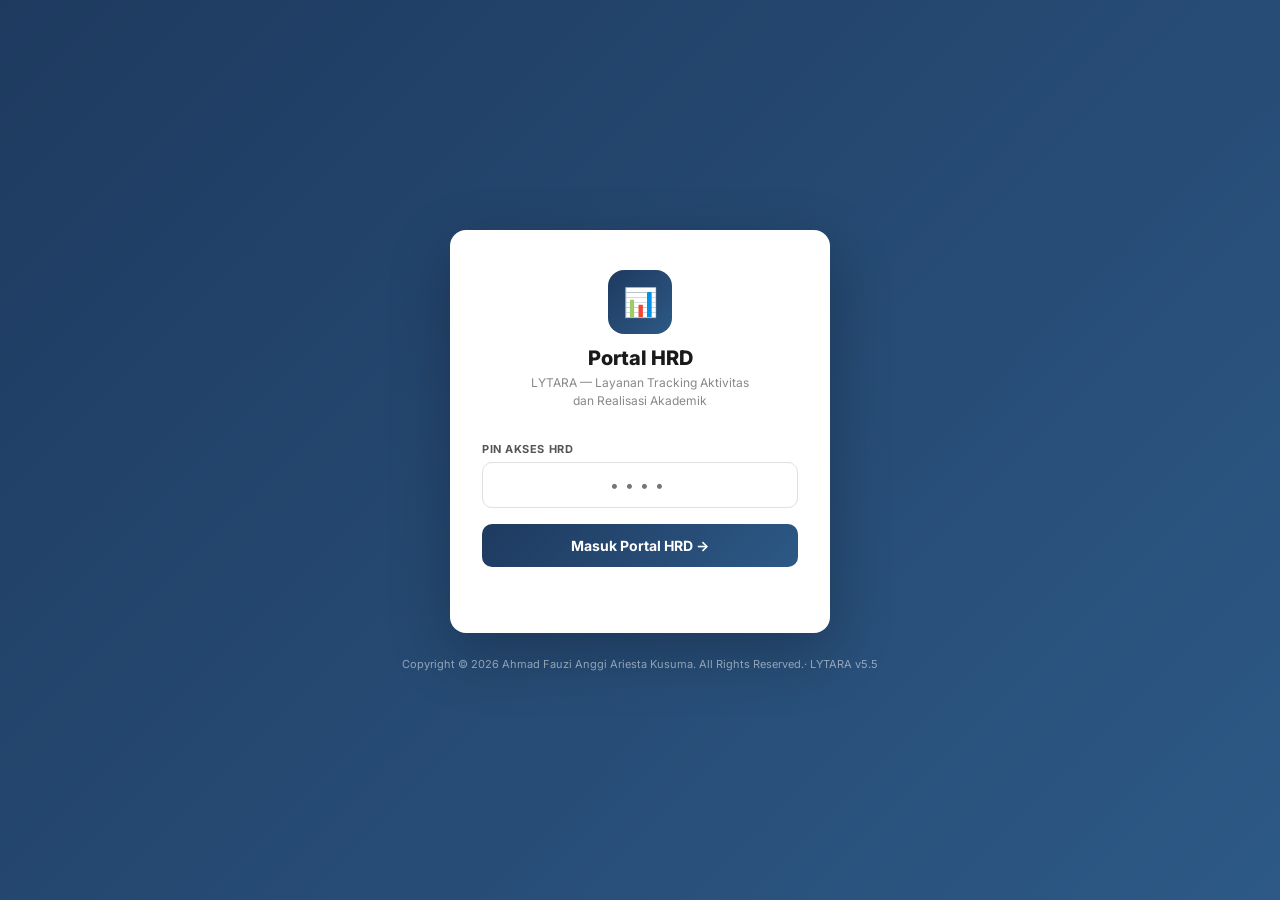
==== commit 1d3e176a: "Update hrd.html" ====
--- a/hrd.html
+++ b/hrd.html
@@ -166,7 +166,7 @@
     <button class="login-btn" onclick="doHrdLogin()">Masuk Portal HRD →</button>
     <div class="login-err" id="login-err"></div>
   </div>
-  <div class="login-footer">Powered by Skuro Production · LYTARA v5.5</div>
+  <div class="login-footer">Copyright © 2026 Ahmad Fauzi Anggi Ariesta Kusuma. All Rights Reserved.· LYTARA v5.5</div>
 </div>
 
 <!-- ── APP ── -->
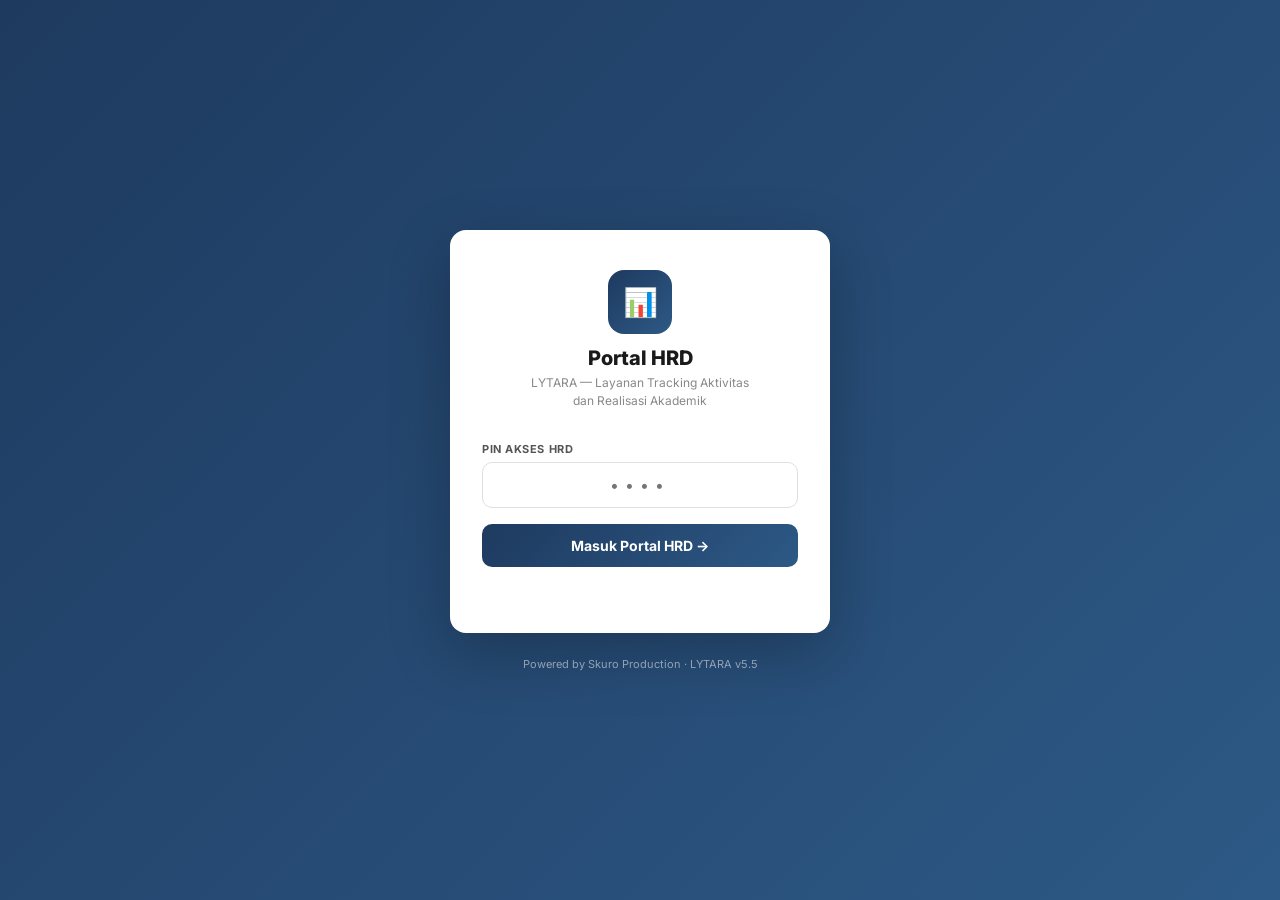
==== commit a8215e98: "versi 5.0" ====
--- a/hrd.html
+++ b/hrd.html
@@ -166,7 +166,7 @@
     <button class="login-btn" onclick="doHrdLogin()">Masuk Portal HRD →</button>
     <div class="login-err" id="login-err"></div>
   </div>
-  <div class="login-footer">Copyright © 2026 Ahmad Fauzi Anggi Ariesta Kusuma. All Rights Reserved.· LYTARA v5.5</div>
+  <div class="login-footer">Powered by Skuro Production · LYTARA v5.5</div>
 </div>
 
 <!-- ── APP ── -->
